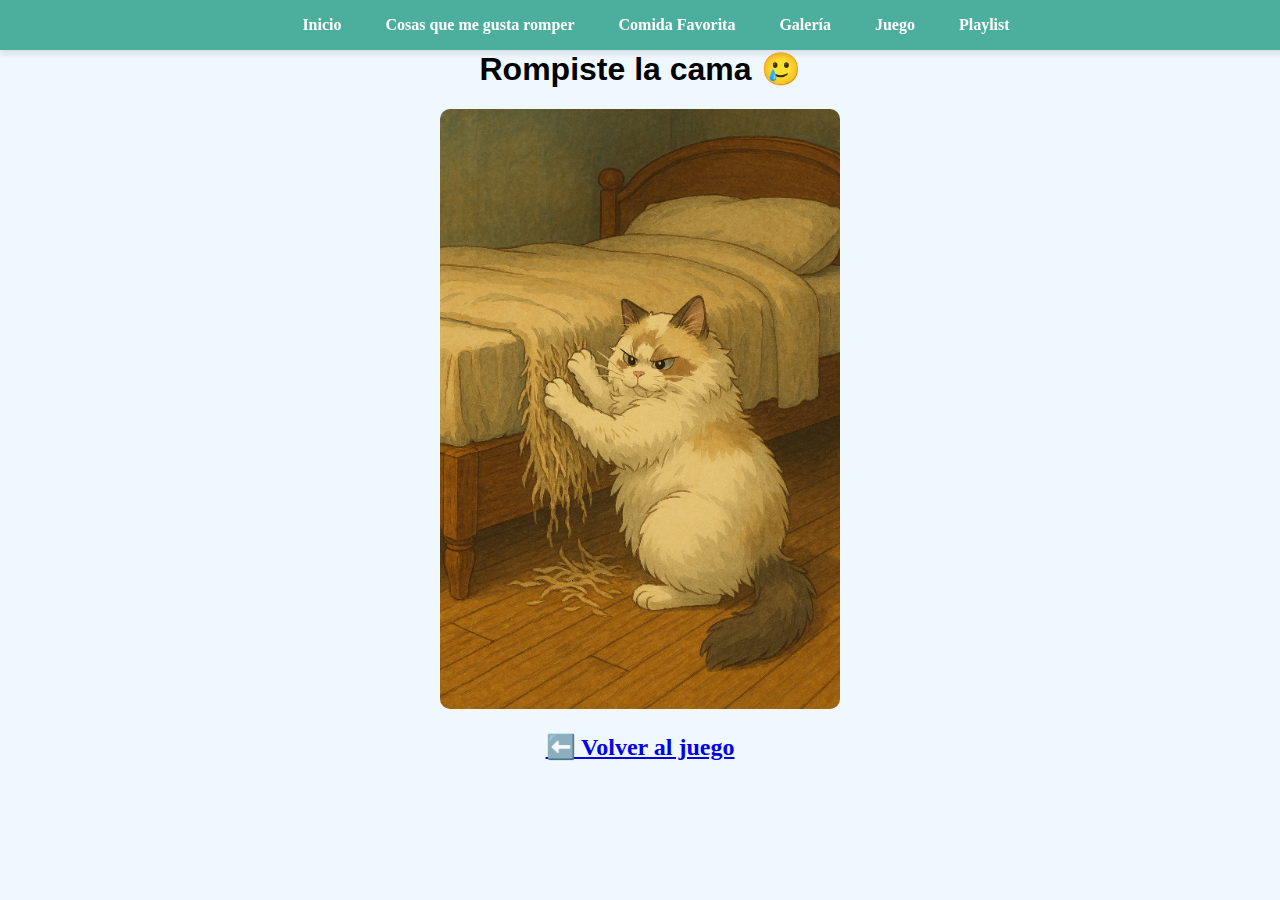
==== cama-rota.html @ 45e02b6c "save" ====
<!DOCTYPE html>
<html lang="en">
    <head>
        <meta charset="UTF-8" />
        <meta name="viewport" content="width=device-width, initial-scale=1.0" />
        <title>Fastik</title>
        <link rel="stylesheet" href="styles.css" />
    </head>
    <body>
        <header>
            <nav class="navbar">
                <a href="./index.html" class="nav-link">Inicio</a>
                <a href="./tablas.html" class="nav-link">Cosas que me gusta romper</a>
                <a href="./index.html#comida" class="nav-link">Comida Favorita</a>
                <a href="./index.html#galeria" class="nav-link">Galería</a>
                <a href="./juego.html" class="nav-link">Juego</a>
                <a href="./playlist.html" class="nav-link">Playlist</a>
            </nav>
        </header>

        <main style="text-align: center">
            <h1>Rompiste la cama 🥲</h1>
            <img
                src="img/gato-rompe-cama.png"
                alt="Gato rompe cama"
                style="width: 400px; height: auto; border-radius: 10px"
            />
            <a href="./juego.html"><h2>⬅️ Volver al juego</h2></a>
        </main>
    </body>
</html>
---- styles.css ----
body {
    background-color: #f0f8ff;
    margin-top: 50px;
    margin-bottom: 0px;
    margin-left: 0px;
    margin-right: 0px;
}

.navbar {
    background-color: #4caf9d;
    padding: 1rem;
    text-align: center;
    box-shadow: 0 4px 6px rgba(0, 0, 0, 0.1);
    position: fixed;
    top: 0;
    width: 100%;
    z-index: 1000;
}

nav a {
    margin: 0 20px;
    text-decoration: none;
    color: white;
    font-weight: bold;
    transition: color 0.3s ease;
}

nav a:hover {
    color: #ffdd57;
}
h1 {
    text-align: center;
    font-family: Arial, sans-serif;
}
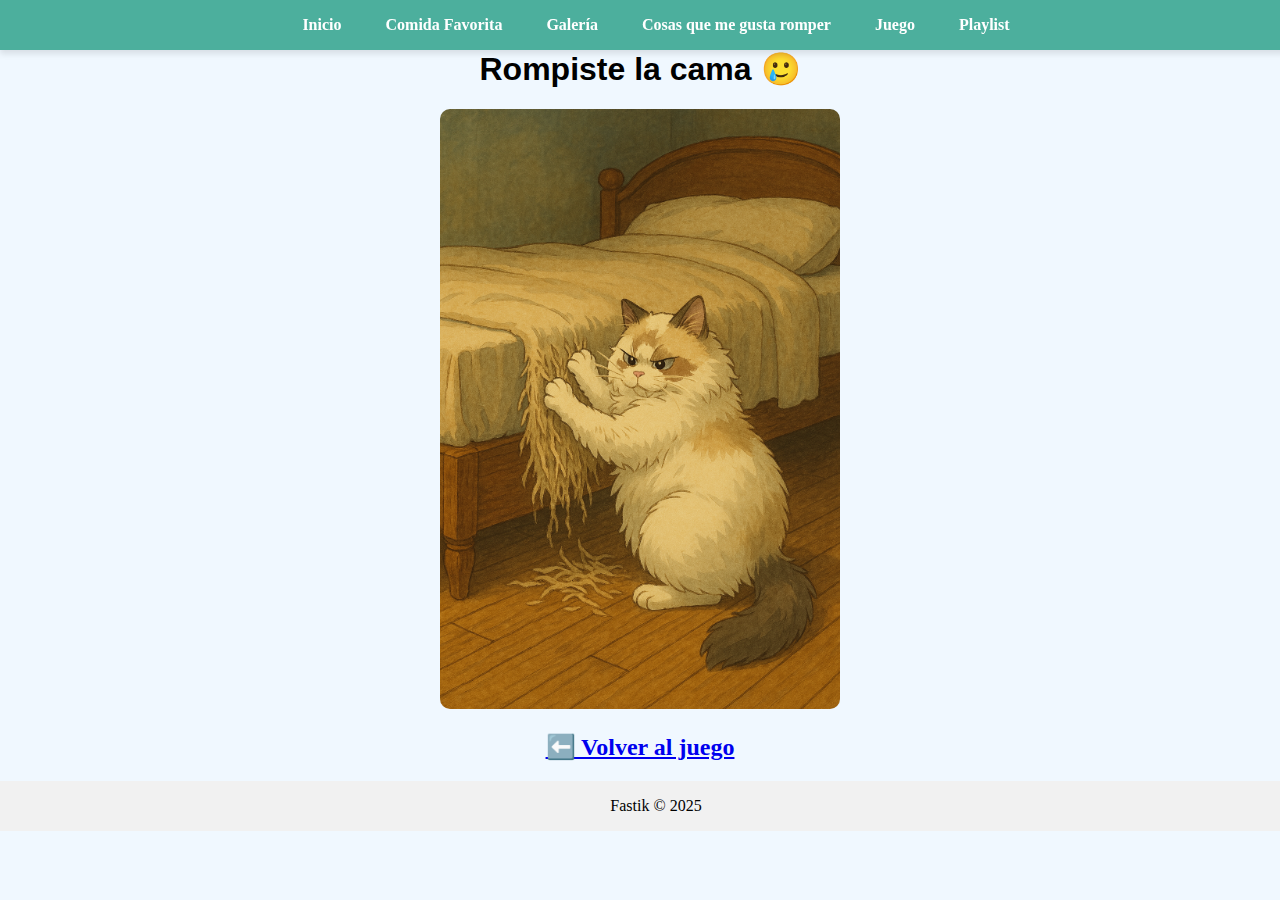
==== commit ff4c642f: "save" ====
--- a/cama-rota.html
+++ b/cama-rota.html
@@ -10,9 +10,9 @@
         <header>
             <nav class="navbar">
                 <a href="./index.html" class="nav-link">Inicio</a>
-                <a href="./tablas.html" class="nav-link">Cosas que me gusta romper</a>
                 <a href="./index.html#comida" class="nav-link">Comida Favorita</a>
                 <a href="./index.html#galeria" class="nav-link">Galería</a>
+                <a href="./tablas.html" class="nav-link">Cosas que me gusta romper</a>
                 <a href="./juego.html" class="nav-link">Juego</a>
                 <a href="./playlist.html" class="nav-link">Playlist</a>
             </nav>
@@ -27,5 +27,8 @@
             />
             <a href="./juego.html"><h2>⬅️ Volver al juego</h2></a>
         </main>
+        <footer>
+            Fastik &copy; 2025
+        </footer>
     </body>
 </html>
--- a/styles.css
+++ b/styles.css
@@ -31,4 +31,12 @@
 h1 {
     text-align: center;
     font-family: Arial, sans-serif;
+}
+
+footer {
+    text-align: center;
+    padding: 1rem;
+    background-color: #f1f1f1;
+    bottom: 0;
+    width: 100%;
 }